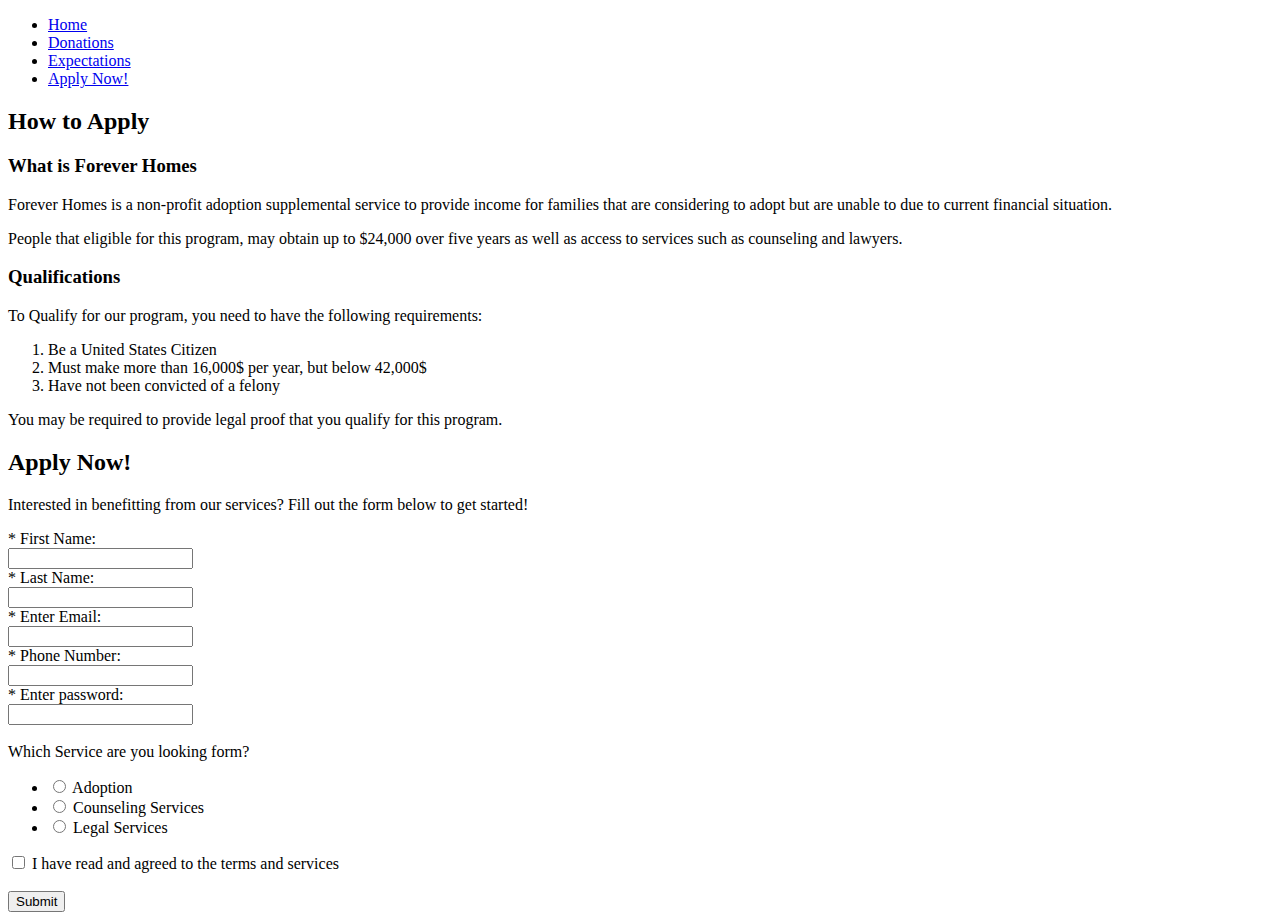
==== apply.html @ 22830af4 "Implented HTML content for apply.html" ====
<!DOCTYPE html>
<html lang="en">
  <head>
      <title>Apply to Page</title>
      <meta charset="utf-8">
      <meta name="viewport" content="width=device-width, initial-scale=1, shrink-to-fit=no">    
  </head>
  <body>
    <nav>
      <ul>
        <li><a href="index.html">Home</a></li>
        <li><a href="donations.html">Donations</a></li>
        <li><a href="expectations.html">Expectations</a></li>
        <li><a href="apply.html">Apply Now!</a></li>
      </ul>
    </nav>

    <h2>How to Apply</h2>

    <h3>What is Forever Homes</h3>
    <p>
      Forever Homes is a non-profit adoption supplemental service to provide
      income for families that are considering to adopt but are unable to due
      to current financial situation.
    </p>
    <p>
      People that eligible for this program, may obtain up to $24,000 over five 
      years as well as access to services such as counseling and lawyers. 
    </p>

    <h3>Qualifications</h3>
    <p>
      To Qualify for our program, you need to have the following requirements:
      <ol>
        <li>Be a United States Citizen</li>
        <li>Must make more than 16,000$ per year, but below 42,000$</li>
        <li>Have not been convicted of a felony</li>
      </ol>
      You may be required to provide legal proof that you qualify for this program.
    </p>

    <h2>Apply Now!</h2>
    <p>
      Interested in benefitting from our services? Fill out the form below to get started! 
    </p>

    <form action="" method="POST" target="_blank">

      * First Name:
      <br>
      <input type="text" name="firstName" required>
      <br>

      * Last Name:
      <br>
      <input type="text" name="lastName" required>
      <br>

      * Enter Email:
      <br> 
      <input type="email" name="email" required>
      <br>

      * Phone Number:
      <br>
      <input type="tel" name="phoneNum" id="" required>
      <br>

      * Enter password: 
      <br>
      <input type="password" name="password" required>
      <br>
      <br>

      Which Service are you looking form?
      <ul>
        <li><input type="radio" name = "test" value="optionA"> Adoption</li>
        <li><input type="radio" name = "test" value="optionB"> Counseling Services</li>
        <li><input type="radio" name = "test" value="optionC"> Legal Services</li>
      </ul>

      <input type="checkbox" name="Agreement" required> 
        I have read and agreed to the terms and services
      <br>
      <br>
      <input type="submit">
    </form>
  </body>
</html>
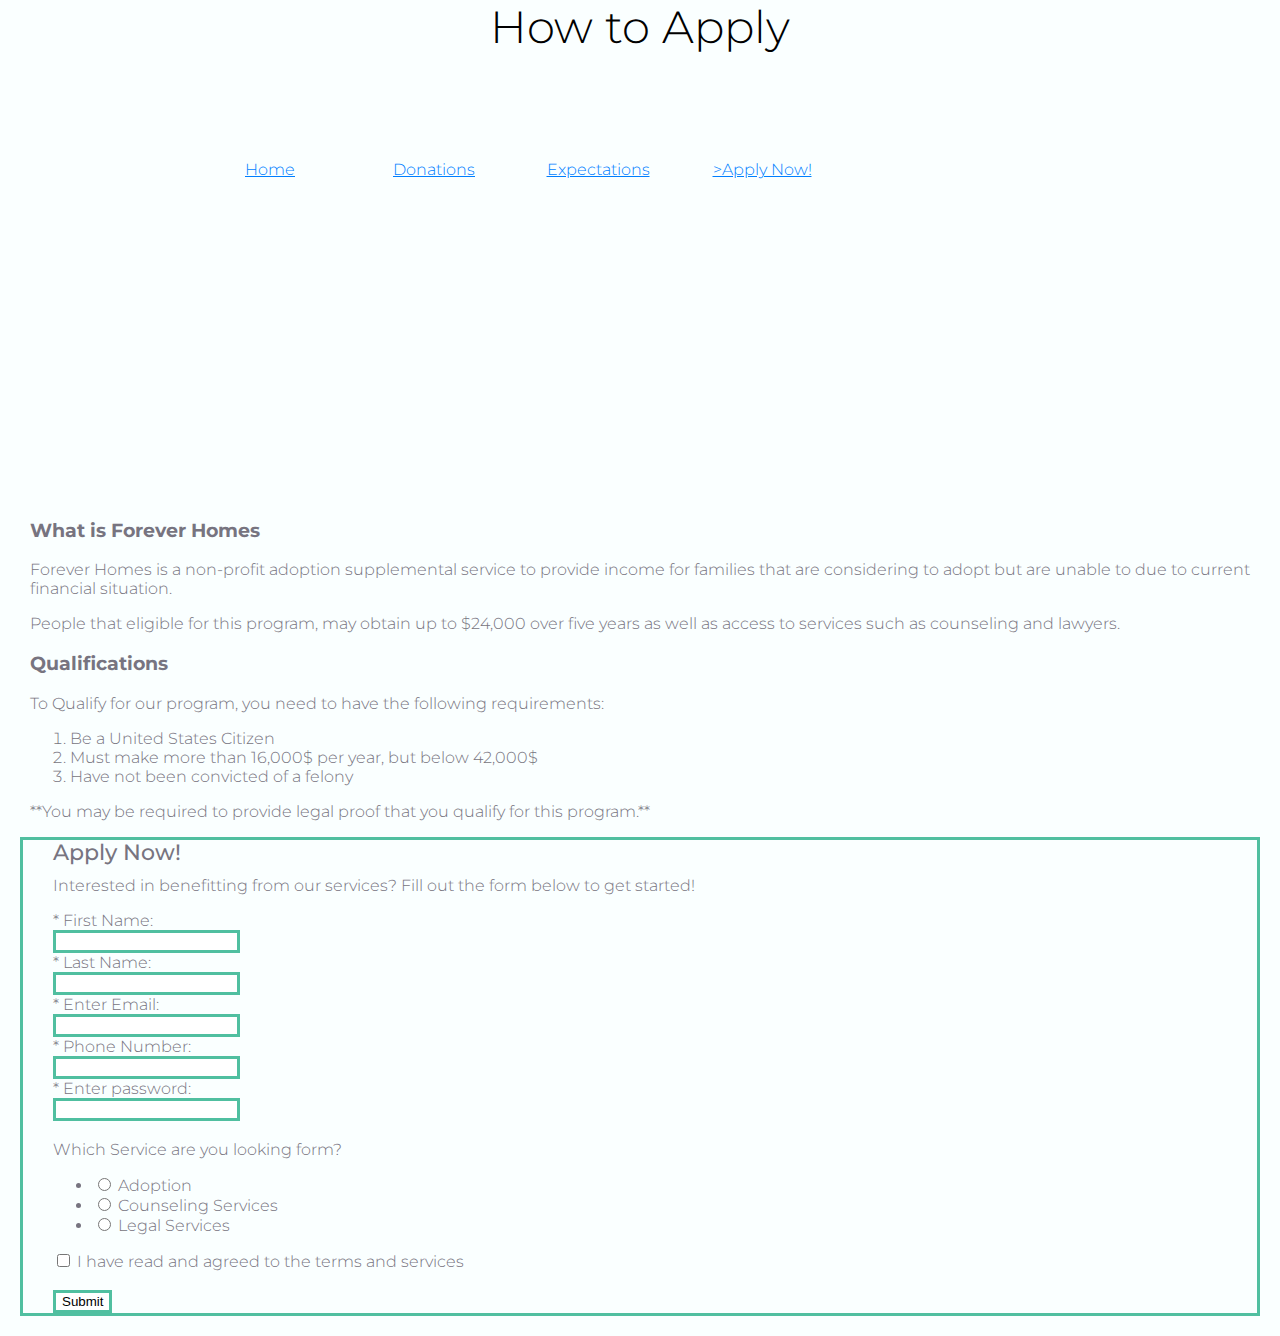
==== commit 25819f61: "css modifications regarding issue#8" ====
--- a/apply.html
+++ b/apply.html
@@ -3,20 +3,23 @@
   <head>
       <title>Apply to Page</title>
       <meta charset="utf-8">
-      <meta name="viewport" content="width=device-width, initial-scale=1, shrink-to-fit=no">    
+      <meta name="viewport" content="width=device-width, initial-scale=1, shrink-to-fit=no">
+      <link rel="stylesheet" type="text/css" media="screen" href="css/screen.css">
+
   </head>
   <body>
+
+    <header><h1>How to Apply</h1></header>
     <nav>
       <ul>
         <li><a href="index.html">Home</a></li>
         <li><a href="donations.html">Donations</a></li>
         <li><a href="expectations.html">Expectations</a></li>
-        <li><a href="apply.html">Apply Now!</a></li>
+        <li><a href="apply.html">>Apply Now!</a></li>
       </ul>
     </nav>
 
-    <h2>How to Apply</h2>
-
+  <section class = "ForeverHome">
     <h3>What is Forever Homes</h3>
     <p>
       Forever Homes is a non-profit adoption supplemental service to provide
@@ -24,10 +27,12 @@
       to current financial situation.
     </p>
     <p>
-      People that eligible for this program, may obtain up to $24,000 over five 
-      years as well as access to services such as counseling and lawyers. 
+      People that eligible for this program, may obtain up to $24,000 over five
+      years as well as access to services such as counseling and lawyers.
     </p>
+  </section>
 
+  <section class = "Qualifications">
     <h3>Qualifications</h3>
     <p>
       To Qualify for our program, you need to have the following requirements:
@@ -36,12 +41,14 @@
         <li>Must make more than 16,000$ per year, but below 42,000$</li>
         <li>Have not been convicted of a felony</li>
       </ol>
-      You may be required to provide legal proof that you qualify for this program.
+      **You may be required to provide legal proof that you qualify for this program.**
     </p>
+  </section>
 
+  <section class = "Form">
     <h2>Apply Now!</h2>
     <p>
-      Interested in benefitting from our services? Fill out the form below to get started! 
+      Interested in benefitting from our services? Fill out the form below to get started!
     </p>
 
     <form action="" method="POST" target="_blank">
@@ -57,7 +64,7 @@
       <br>
 
       * Enter Email:
-      <br> 
+      <br>
       <input type="email" name="email" required>
       <br>
 
@@ -66,7 +73,7 @@
       <input type="tel" name="phoneNum" id="" required>
       <br>
 
-      * Enter password: 
+      * Enter password:
       <br>
       <input type="password" name="password" required>
       <br>
@@ -79,11 +86,12 @@
         <li><input type="radio" name = "test" value="optionC"> Legal Services</li>
       </ul>
 
-      <input type="checkbox" name="Agreement" required> 
+      <input type="checkbox" name="Agreement" required>
         I have read and agreed to the terms and services
       <br>
       <br>
       <input type="submit">
     </form>
+   </section>
   </body>
-</html>+</html>
--- a/css/screen.css
+++ b/css/screen.css
@@ -0,0 +1,105 @@
+/* CSS Document */
+
+@import url('https://fonts.googleapis.com/css?family=Montserrat');
+
+body { font-family: 'Montserrat', sans-serif; font-size: 16px; font-weight: 300; color: #777480;
+    margin: 0; padding: 0; background: #faffff; }
+
+#page { max-width: 1200px; margin: 0 auto; position: relative; }
+
+/* Text */
+
+h1 { margin: 0 0 1em 0; font-size: 2.8em; font-weight: 300; color: #faffff; }
+h2 { margin: 0 0 .5em 0; font-size: 1.4em; font-weight: 500; line-height: 1.1em; }
+
+p { margin: 0 0 1em 0; }
+
+a { color: #007eff; }
+a:visited { color: #65b1ff}
+
+/* Header */
+
+header {
+  height: 500px;
+  background: #faffff url(https://engonetac.blob.core.windows.net/assets/uploads/img/Artboard%20.png) no-repeat center bottom;
+  position: relative;
+  text-align: center;
+}
+
+header + h2 {
+  position: absolute;
+}
+
+/* Section - All */
+
+section { padding: 0 30px; }
+
+
+/* Navigation */
+
+nav {
+    position: absolute;
+    top: 0px; left: 0px;
+    padding: 150px 200px  150px 150px;
+    width: 100%;
+}
+
+nav::after { content:''; display: block; clear: both; }
+
+nav ul { list-style: none; margin: 0; padding 0; }
+
+nav ul li  {
+    display: inline-block;
+    text-align: center;
+    color: #777480;
+    padding: 10px 5px;
+    text-decoration: none;
+    width: 150px;
+    position: relative;
+}
+
+nav ul li a:visited { color: #777480; }
+nav ul li a:hover { color: #000; }
+
+/* Media Queries */
+
+@media screen and (max-width: 1125px) {
+
+}
+
+header > h1 {
+  color: black;
+}
+
+section.donate {
+  position: relative;
+  margin: 0px 20px 20px 20px;
+  padding: 20px 0px 20px 0px;
+  border: 3px solid #50BFA0;
+  text-align: center;
+}
+
+section.donate button {
+  border: 3px solid #50BFA0;
+  background-color: #FFFFFF;
+}
+
+section.donate button:hover{
+  background-color:#50BFA0;
+}
+
+section.Form{
+  border: 3px solid #50BFA0;
+  margin: 0px 20px 20px 20px;
+  text-align:justify;
+}
+
+
+input[type=submit]:hover {
+  background-color:#50BFA0;
+}
+
+input{
+  border: 3px solid #50BFA0;
+  background-color: #FFFFFF;
+}
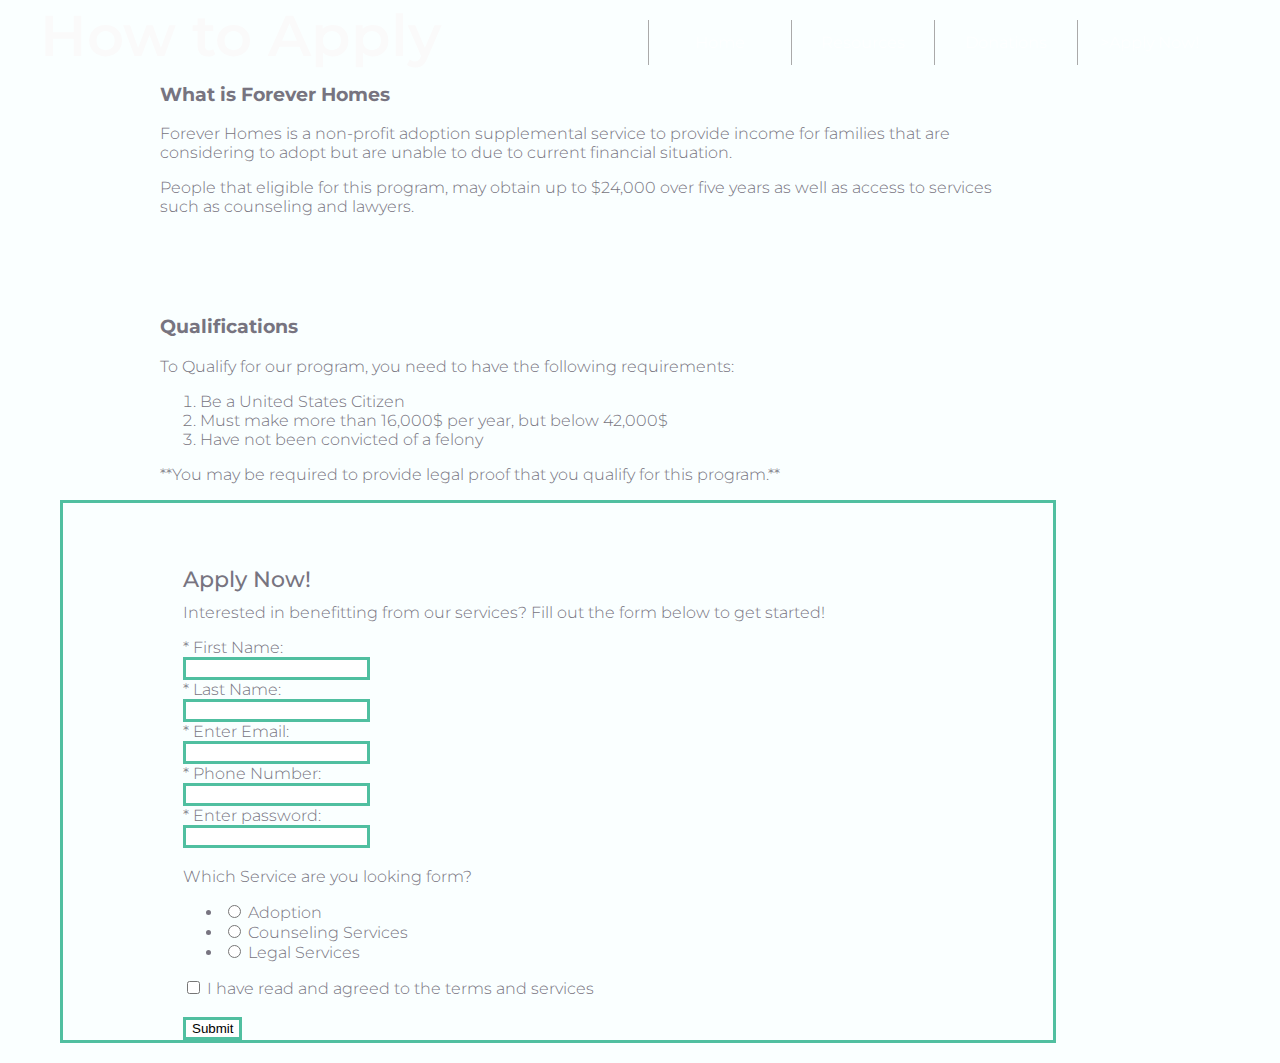
==== commit 4ec06830: "CSS styling" ====
--- a/apply.html
+++ b/apply.html
@@ -12,10 +12,10 @@
     <header><h1>How to Apply</h1></header>
     <nav>
       <ul>
-        <li><a href="index.html">Home</a></li>
-        <li><a href="donations.html">Donations</a></li>
-        <li><a href="expectations.html">Expectations</a></li>
-        <li><a href="apply.html">>Apply Now!</a></li>
+          <li><a href="apply.html">>Apply Now!</a></li>
+          <li><a href="donations.html">Donations</a></li>
+          <li><a href="expectations.html">Resources</a></li>
+          <li><a href="index.html">Home</a></li>
       </ul>
     </nav>
 
--- a/css/screen.css
+++ b/css/screen.css
@@ -3,7 +3,8 @@
 @import url('https://fonts.googleapis.com/css?family=Montserrat');
 
 body { font-family: 'Montserrat', sans-serif; font-size: 16px; font-weight: 300; color: #777480;
-    margin: 0; padding: 0; background: #faffff; }
+    margin: 0; padding: 0; background: #faffff; 
+    max-width: 1200px; margin: 0 auto; position: relative;}
 
 #page { max-width: 1200px; margin: 0 auto; position: relative; }
 
@@ -14,20 +15,50 @@
 
 p { margin: 0 0 1em 0; }
 
-a { color: #007eff; }
-a:visited { color: #65b1ff}
+a { color: #F26241; }
+a:visited { color: #F26241}
 
 /* Header */
 
-header {
-  height: 500px;
-  background: #faffff url(https://engonetac.blob.core.windows.net/assets/uploads/img/Artboard%20.png) no-repeat center bottom;
+.home{
+  height: 670px;
+  background: #faffff url(../img/Adption-Header-1.jpg) no-repeat center bottom ; 
+  background: #faffff url(../img/logo.gif) no-repeat left top ; 
   position: relative;
-  text-align: center;
 }
 
-header + h2 {
-  position: absolute;
+.donations{
+  height: 670px;
+  background: #faffff url(../img/Donation-Header-4.jpg) no-repeat center bottom; 
+  position: relative;
+  object-fit: contain;  
+}
+
+header {
+
+}
+
+header h1 {
+  text-align: left;
+  position: absolute; 
+  display: block; width: 540px; height: 100px;
+  left: 0px; top: 0px; 
+  font-size: 3.6em; font-weight: 600;
+  margin: 0 0 10px 0; 
+  color: #fafafa
+}
+
+header h2 {
+  text-align: left;
+  position: absolute; 
+  display: block; width: 860px; height: 140px;
+  background: #ffffff;
+  opacity: 0.7;
+  left: 0px; bottom: 60px; 
+  font-size: 3.6em; font-weight: 800;
+  margin: 0 0 10px 0; 
+  color: #ffa500;
+
 }
 
 /* Section - All */
@@ -40,35 +71,42 @@
 nav {
     position: absolute;
     top: 0px; left: 0px;
-    padding: 150px 200px  150px 150px;
+    padding: 20px 0 0 0;
     width: 100%;
 }
 
 nav::after { content:''; display: block; clear: both; }
 
-nav ul { list-style: none; margin: 0; padding 0; }
+nav ul { list-style: none; margin: 0; padding: 0; }
 
-nav ul li  {
+ nav ul li a {
     display: inline-block;
     text-align: center;
-    color: #777480;
+    color: #FFF;
     padding: 10px 5px;
     text-decoration: none;
-    width: 150px;
+    width: 100px;
     position: relative;
 }
 
-nav ul li a:visited { color: #777480; }
-nav ul li a:hover { color: #000; }
+/* nav ul li a:visited { color: #777480; } */
+nav ul li a:hover { color: #aaa; }  
+nav ul li a:visited { color: #FFF; }  
+
+nav > ul { padding-right: 20px; }
+
+nav > ul > li { 
+  float: right; 
+  border-left: 1px solid; 
+  border-color: #aaa; 
+  padding: 0.2em 1em; 
+
+}
 
 /* Media Queries */
 
 @media screen and (max-width: 1125px) {
 
-}
-
-header > h1 {
-  color: black;
 }
 
 section.donate {
@@ -103,3 +141,10 @@
   border: 3px solid #50BFA0;
   background-color: #FFFFFF;
 }
+
+section{
+  padding-top: 4em; 
+  padding-left: 10%;
+  width: 70%; 
+}
+
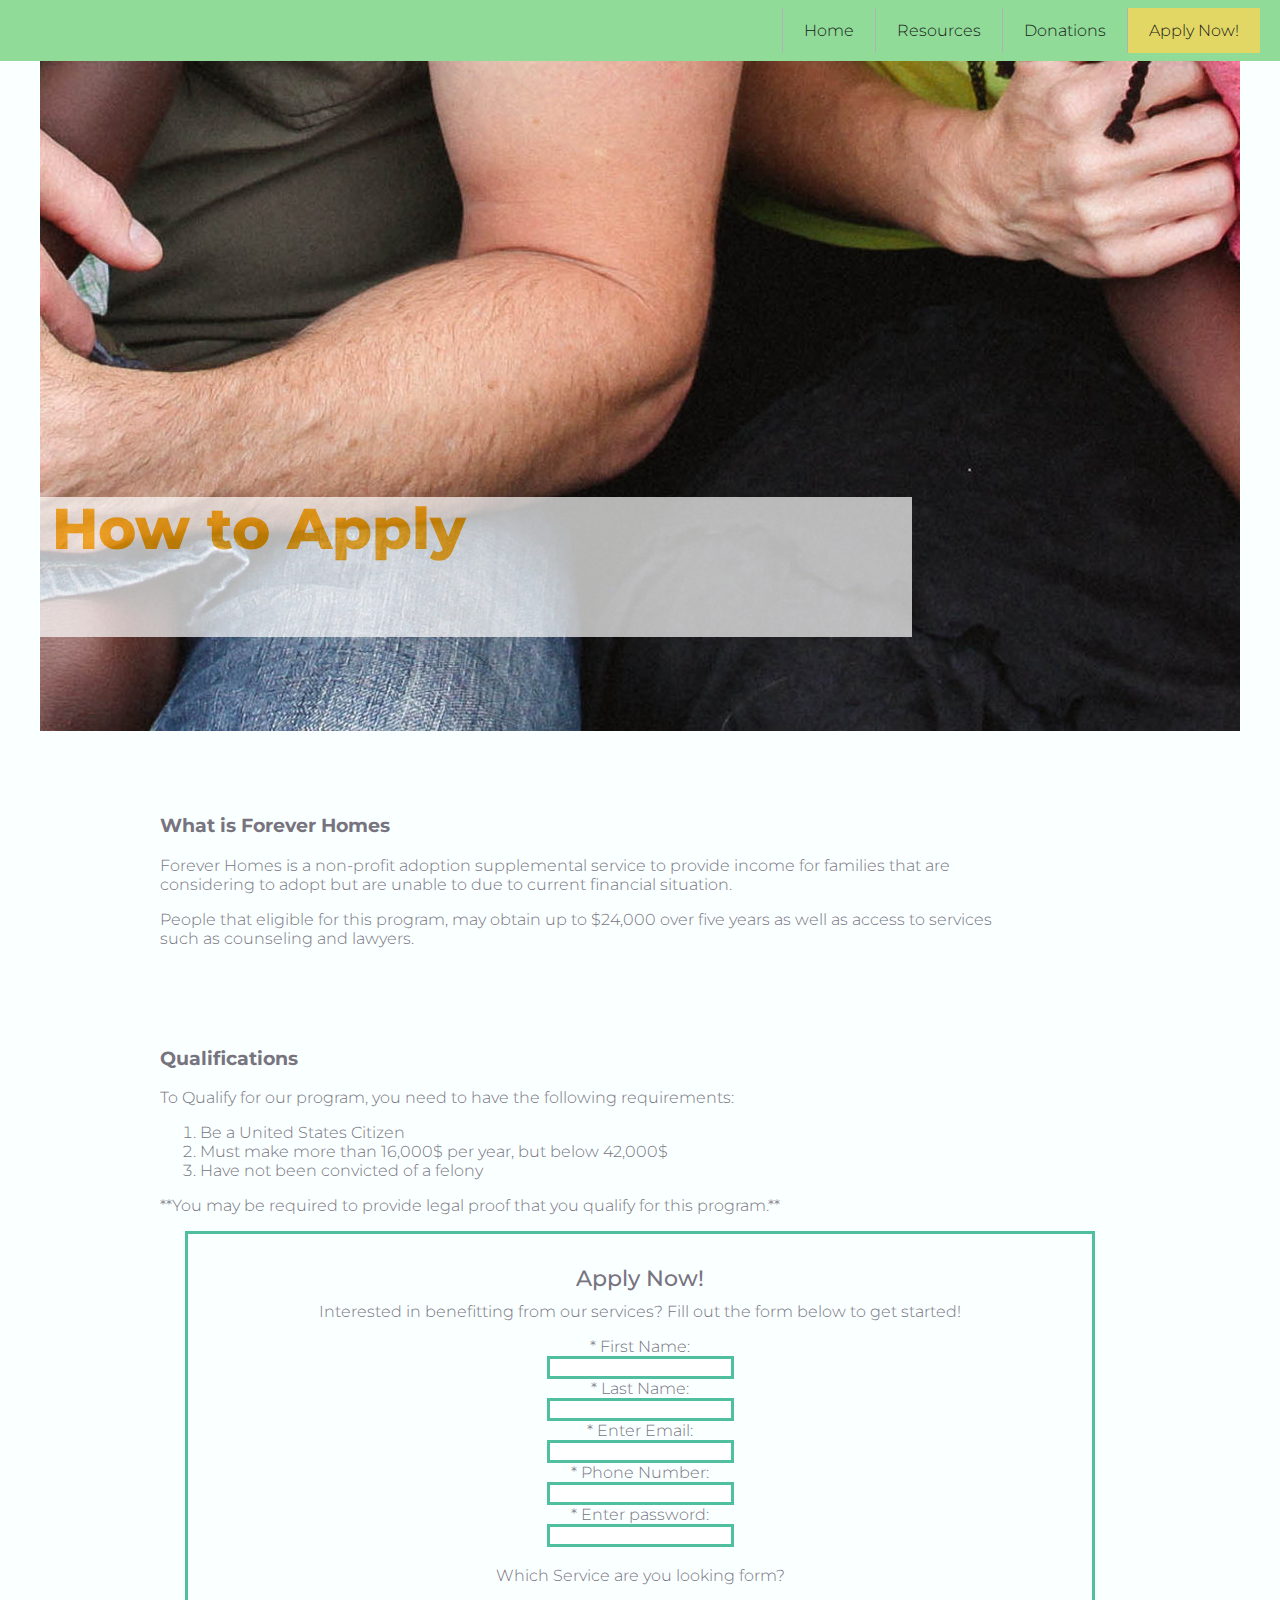
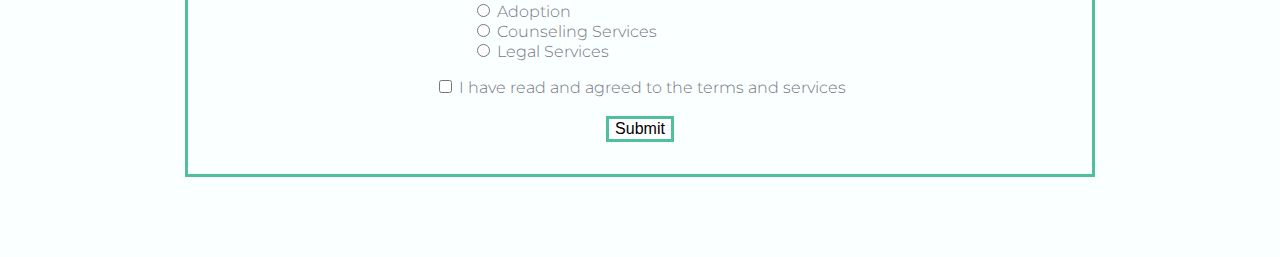
==== commit 6bb11751: "Made Webpages more responsive" ====
--- a/apply.html
+++ b/apply.html
@@ -9,89 +9,100 @@
   </head>
   <body>
 
-    <header><h1>How to Apply</h1></header>
-    <nav>
+  <nav>
       <ul>
-          <li><a href="apply.html">>Apply Now!</a></li>
-          <li><a href="donations.html">Donations</a></li>
-          <li><a href="expectations.html">Resources</a></li>
-          <li><a href="index.html">Home</a></li>
+        <li class = "active"><a href="apply.html">Apply Now!</a></li>
+        <li><a href="donations.html">Donations</a></li>
+        <li><a href="resources.html">Resources</a></li>
+        <li><a href="index.html">Home</a></li>
       </ul>
     </nav>
 
-  <section class = "ForeverHome">
-    <h3>What is Forever Homes</h3>
-    <p>
-      Forever Homes is a non-profit adoption supplemental service to provide
-      income for families that are considering to adopt but are unable to due
-      to current financial situation.
-    </p>
-    <p>
-      People that eligible for this program, may obtain up to $24,000 over five
-      years as well as access to services such as counseling and lawyers.
-    </p>
-  </section>
+    <div id="page">
+        <header id="applyNow">
+          <h2>How to Apply</h2>
+        </header>
 
-  <section class = "Qualifications">
-    <h3>Qualifications</h3>
-    <p>
-      To Qualify for our program, you need to have the following requirements:
-      <ol>
-        <li>Be a United States Citizen</li>
-        <li>Must make more than 16,000$ per year, but below 42,000$</li>
-        <li>Have not been convicted of a felony</li>
-      </ol>
-      **You may be required to provide legal proof that you qualify for this program.**
-    </p>
-  </section>
+        <section class = "ForeverHome">
+          <h3>What is Forever Homes</h3>
+          <p>
+            Forever Homes is a non-profit adoption supplemental service to provide
+            income for families that are considering to adopt but are unable to due
+            to current financial situation.
+          </p>
+          <p>
+            People that eligible for this program, may obtain up to $24,000 over five
+            years as well as access to services such as counseling and lawyers.
+          </p>
+        </section>
+      
+        <section class = "Qualifications">
+          <h3>Qualifications</h3>
+          <p>
+            To Qualify for our program, you need to have the following requirements:
+            <ol>
+              <li>Be a United States Citizen</li>
+              <li>Must make more than 16,000$ per year, but below 42,000$</li>
+              <li>Have not been convicted of a felony</li>
+            </ol>
+            **You may be required to provide legal proof that you qualify for this program.**
+          </p>
+        </section>
+      
+        <section class = "Form">
+          <h2>Apply Now!</h2>
+          <p>
+            Interested in benefitting from our services? Fill out the form below to get started!
+          </p>
+      
+          <form action="" method="POST" target="_blank">
+      
+            * First Name:
+            <br>
+            <input type="text" name="firstName" required>
+            <br>
+      
+            * Last Name:
+            <br>
+            <input type="text" name="lastName" required>
+            <br>
+      
+            * Enter Email:
+            <br>
+            <input type="email" name="email" required>
+            <br>
+      
+            * Phone Number:
+            <br>
+            <input type="tel" name="phoneNum" id="" required>
+            <br>
+      
+            * Enter password:
+            <br>
+            <input type="password" name="password" required>
+            <br>
+            <br>
+      
+            Which Service are you looking form?
+            <div class="choiceCenter">
+                <ul>
+                    <li><input type="radio" name = "test" value="optionA"> Adoption</li>
+                    <li><input type="radio" name = "test" value="optionB"> Counseling Services</li>
+                    <li><input type="radio" name = "test" value="optionC"> Legal Services</li>
+                  </ul>
+            
 
-  <section class = "Form">
-    <h2>Apply Now!</h2>
-    <p>
-      Interested in benefitting from our services? Fill out the form below to get started!
-    </p>
 
-    <form action="" method="POST" target="_blank">
+            </div>
 
-      * First Name:
-      <br>
-      <input type="text" name="firstName" required>
-      <br>
-
-      * Last Name:
-      <br>
-      <input type="text" name="lastName" required>
-      <br>
-
-      * Enter Email:
-      <br>
-      <input type="email" name="email" required>
-      <br>
-
-      * Phone Number:
-      <br>
-      <input type="tel" name="phoneNum" id="" required>
-      <br>
-
-      * Enter password:
-      <br>
-      <input type="password" name="password" required>
-      <br>
-      <br>
-
-      Which Service are you looking form?
-      <ul>
-        <li><input type="radio" name = "test" value="optionA"> Adoption</li>
-        <li><input type="radio" name = "test" value="optionB"> Counseling Services</li>
-        <li><input type="radio" name = "test" value="optionC"> Legal Services</li>
-      </ul>
-
-      <input type="checkbox" name="Agreement" required>
-        I have read and agreed to the terms and services
-      <br>
-      <br>
-      <input type="submit">
-    </form>
-   </section>
+            <input type="checkbox" name="Agreement" required>
+              I have read and agreed to the terms and services
+            <br>
+            <br>
+            <input type="submit">
+          </form>
+         </section> 
+      </div>
+  
   </body>
 </html>
--- a/css/screen.css
+++ b/css/screen.css
@@ -4,9 +4,10 @@
 
 body { font-family: 'Montserrat', sans-serif; font-size: 16px; font-weight: 300; color: #777480;
     margin: 0; padding: 0; background: #faffff; 
-    max-width: 1200px; margin: 0 auto; position: relative;}
-
-#page { max-width: 1200px; margin: 0 auto; position: relative; }
+     margin: 0 auto; position: relative;}
+
+
+#page { max-width: 1200px; margin: 0 auto 5em auto; position: relative; }
 
 /* Text */
 
@@ -20,22 +21,56 @@
 
 /* Header */
 
-.home{
+#home{
   height: 670px;
   background: #faffff url(../img/Adption-Header-1.jpg) no-repeat center bottom ; 
-  background: #faffff url(../img/logo.gif) no-repeat left top ; 
-  position: relative;
-}
-
-.donations{
+ /* background: #faffff url(../img/logo.gif) no-repeat left top ; */
+  position: relative;
+}
+
+#home > h2{
+  position: absolute;
+  padding-left: 0.2em;
+  top: 60%;
+}
+
+#donations{
   height: 670px;
   background: #faffff url(../img/Donation-Header-4.jpg) no-repeat center bottom; 
   position: relative;
   object-fit: contain;  
 }
 
-header {
-
+#donations > h2{
+  position: absolute;
+  padding-left: 0.2em;
+  top: 60%;
+}
+
+#resources{
+  height: 670px;
+  background: #faffff url(../img/Donation-Header-3.jpg) no-repeat center bottom; 
+  position: relative;
+  object-fit: contain;  
+}
+
+#resources > h2{
+  position: absolute;
+  padding-left: 0.2em;
+  top: 60%;
+}
+
+#applyNow{
+  height: 670px;
+  background: #faffff url(../img/Donation-Header-3.jpg) no-repeat center bottom; 
+  position: relative;
+  object-fit: contain;  
+}
+
+#applyNow > h2{
+  position: absolute;
+  padding-left: 0.2em;
+  top: 60%;
 }
 
 header h1 {
@@ -50,17 +85,25 @@
 
 header h2 {
   text-align: left;
+  justify-content: center;
   position: absolute; 
   display: block; width: 860px; height: 140px;
   background: #ffffff;
   opacity: 0.7;
   left: 0px; bottom: 60px; 
   font-size: 3.6em; font-weight: 800;
-  margin: 0 0 10px 0; 
+  margin: auto; 
   color: #ffa500;
 
 }
 
+
+
+.flexContainer{
+  display: flex;
+}
+
+
 /* Section - All */
 
 section { padding: 0 30px; }
@@ -69,10 +112,13 @@
 /* Navigation */
 
 nav {
-    position: absolute;
-    top: 0px; left: 0px;
-    padding: 20px 0 0 0;
+  z-index: 20;
+    position: sticky;
+    top: 0;
+    padding: 0.5em 0em;
     width: 100%;
+    background-color: #84D78D;
+    opacity: 0.9;
 }
 
 nav::after { content:''; display: block; clear: both; }
@@ -82,16 +128,17 @@
  nav ul li a {
     display: inline-block;
     text-align: center;
-    color: #FFF;
+    color: #000;
+    opacity: 1;
     padding: 10px 5px;
     text-decoration: none;
-    width: 100px;
     position: relative;
 }
 
-/* nav ul li a:visited { color: #777480; } */
-nav ul li a:hover { color: #aaa; }  
-nav ul li a:visited { color: #FFF; }  
+ nav ul li a:visited { color: #000; } 
+
+
+nav ul li a:hover { color: #F26241; }   
 
 nav > ul { padding-right: 20px; }
 
@@ -103,6 +150,10 @@
 
 }
 
+.active{
+  background-color: #DFD354;
+}
+
 /* Media Queries */
 
 @media screen and (max-width: 1125px) {
@@ -111,15 +162,17 @@
 
 section.donate {
   position: relative;
-  margin: 0px 20px 20px 20px;
-  padding: 20px 0px 20px 0px;
+  margin: 2em auto;
+  padding: 2em;
   border: 3px solid #50BFA0;
   text-align: center;
 }
 
 section.donate button {
-  border: 3px solid #50BFA0;
+  border: 1px solid #50BFA0;
   background-color: #FFFFFF;
+  font-size: 1em;
+  margin: 0.2em;
 }
 
 section.donate button:hover{
@@ -128,11 +181,28 @@
 
 section.Form{
   border: 3px solid #50BFA0;
-  margin: 0px 20px 20px 20px;
-  text-align:justify;
-}
-
-
+  margin: 1em auto;
+  padding: 2em;
+  text-align:center;
+
+}
+
+.choiceCenter{
+  display: block;
+  text-align: left;
+  margin: 0 auto;
+  padding-left: 30%; 
+  
+}
+
+.choiceCenter ul{
+  list-style: none;
+  padding-left: 0;
+}
+
+input[type=submit] {
+  font-size: 1em;
+}
 input[type=submit]:hover {
   background-color:#50BFA0;
 }
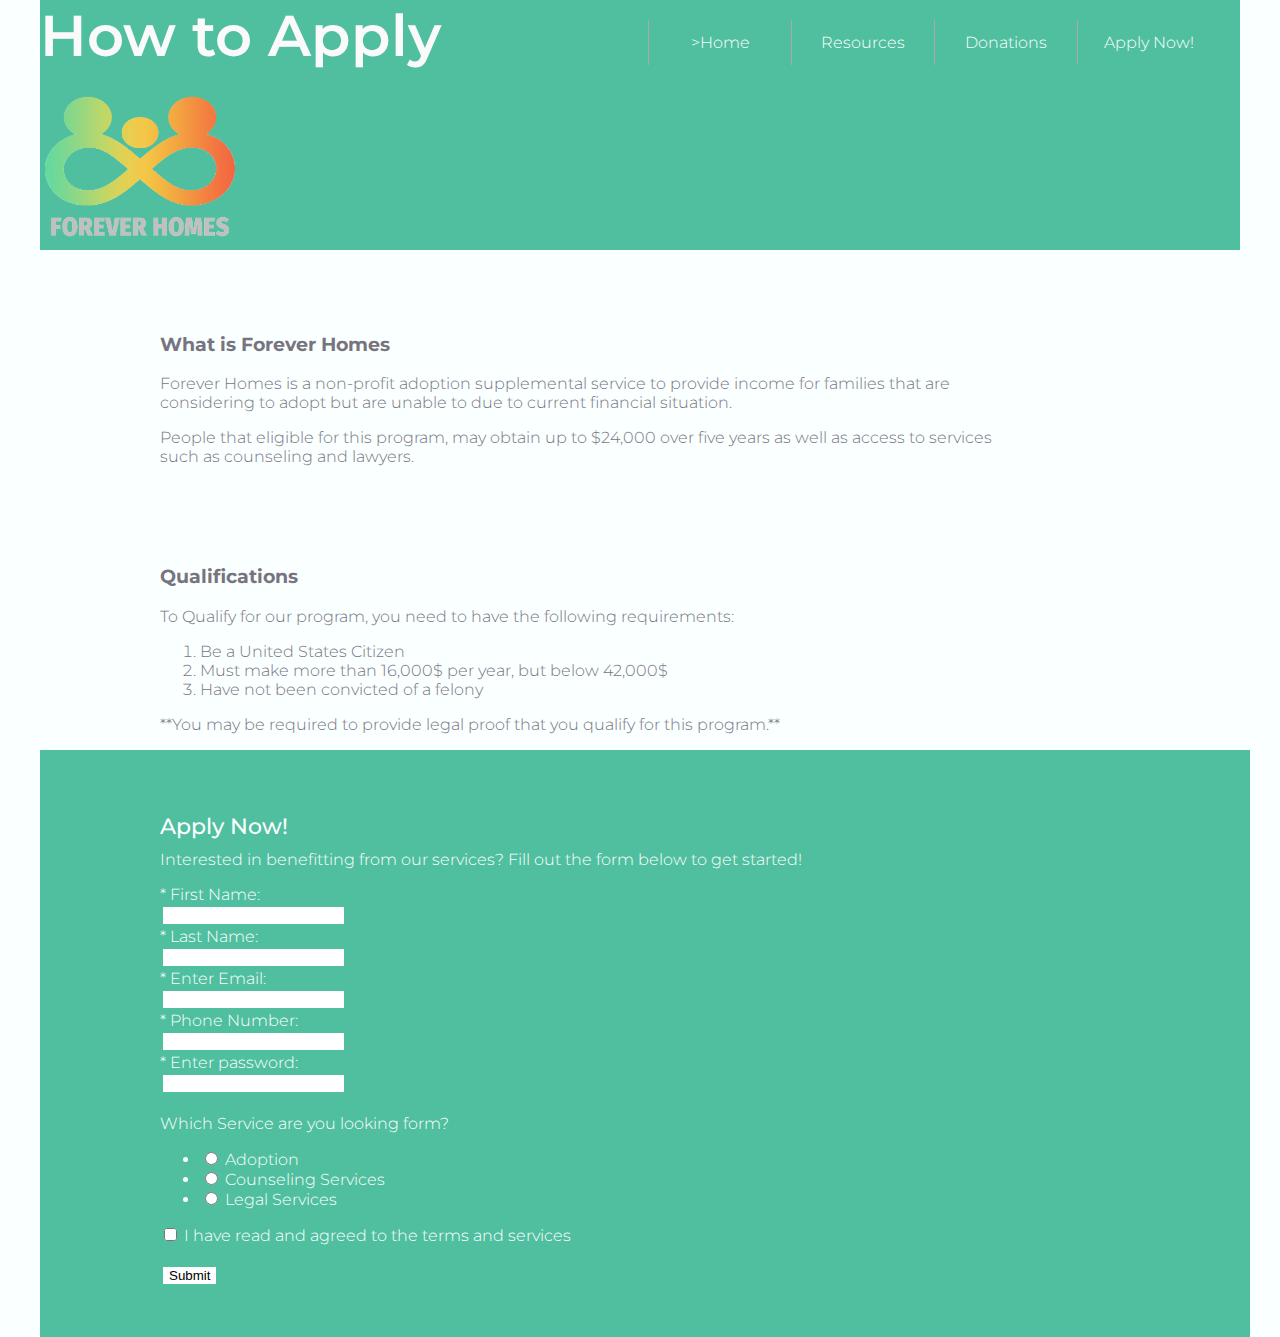
==== commit 811001eb: "updated css for logo" ====
--- a/apply.html
+++ b/apply.html
@@ -9,100 +9,93 @@
   </head>
   <body>
 
-  <nav>
+    <header>
+      <div class="apply">
+        <h1>How to Apply</h1>
+      </div>
+      </header>
+    <nav>
       <ul>
-        <li class = "active"><a href="apply.html">Apply Now!</a></li>
+        <li><a href="apply.html">Apply Now!</a></li>
         <li><a href="donations.html">Donations</a></li>
-        <li><a href="resources.html">Resources</a></li>
-        <li><a href="index.html">Home</a></li>
+        <li><a href="expectations.html">Resources</a></li>
+        <li><a href="index.html">>Home</a></li>
       </ul>
     </nav>
 
-    <div id="page">
-        <header id="applyNow">
-          <h2>How to Apply</h2>
-        </header>
+  <section class = "ForeverHome">
+    <h3>What is Forever Homes</h3>
+    <p>
+      Forever Homes is a non-profit adoption supplemental service to provide
+      income for families that are considering to adopt but are unable to due
+      to current financial situation.
+    </p>
+    <p>
+      People that eligible for this program, may obtain up to $24,000 over five
+      years as well as access to services such as counseling and lawyers.
+    </p>
+  </section>
 
-        <section class = "ForeverHome">
-          <h3>What is Forever Homes</h3>
-          <p>
-            Forever Homes is a non-profit adoption supplemental service to provide
-            income for families that are considering to adopt but are unable to due
-            to current financial situation.
-          </p>
-          <p>
-            People that eligible for this program, may obtain up to $24,000 over five
-            years as well as access to services such as counseling and lawyers.
-          </p>
-        </section>
-      
-        <section class = "Qualifications">
-          <h3>Qualifications</h3>
-          <p>
-            To Qualify for our program, you need to have the following requirements:
-            <ol>
-              <li>Be a United States Citizen</li>
-              <li>Must make more than 16,000$ per year, but below 42,000$</li>
-              <li>Have not been convicted of a felony</li>
-            </ol>
-            **You may be required to provide legal proof that you qualify for this program.**
-          </p>
-        </section>
-      
-        <section class = "Form">
-          <h2>Apply Now!</h2>
-          <p>
-            Interested in benefitting from our services? Fill out the form below to get started!
-          </p>
-      
-          <form action="" method="POST" target="_blank">
-      
-            * First Name:
-            <br>
-            <input type="text" name="firstName" required>
-            <br>
-      
-            * Last Name:
-            <br>
-            <input type="text" name="lastName" required>
-            <br>
-      
-            * Enter Email:
-            <br>
-            <input type="email" name="email" required>
-            <br>
-      
-            * Phone Number:
-            <br>
-            <input type="tel" name="phoneNum" id="" required>
-            <br>
-      
-            * Enter password:
-            <br>
-            <input type="password" name="password" required>
-            <br>
-            <br>
-      
-            Which Service are you looking form?
-            <div class="choiceCenter">
-                <ul>
-                    <li><input type="radio" name = "test" value="optionA"> Adoption</li>
-                    <li><input type="radio" name = "test" value="optionB"> Counseling Services</li>
-                    <li><input type="radio" name = "test" value="optionC"> Legal Services</li>
-                  </ul>
-            
+  <section class = "Qualifications">
+    <h3>Qualifications</h3>
+    <p>
+      To Qualify for our program, you need to have the following requirements:
+      <ol>
+        <li>Be a United States Citizen</li>
+        <li>Must make more than 16,000$ per year, but below 42,000$</li>
+        <li>Have not been convicted of a felony</li>
+      </ol>
+      **You may be required to provide legal proof that you qualify for this program.**
+    </p>
+  </section>
 
+  <section class = "Form">
+    <h2>Apply Now!</h2>
+    <p>
+      Interested in benefitting from our services? Fill out the form below to get started!
+    </p>
 
-            </div>
+    <form action="" method="POST" target="_blank">
 
-            <input type="checkbox" name="Agreement" required>
-              I have read and agreed to the terms and services
-            <br>
-            <br>
-            <input type="submit">
-          </form>
-         </section> 
-      </div>
-  
+      * First Name:
+      <br>
+      <input type="text" name="firstName" required>
+      <br>
+
+      * Last Name:
+      <br>
+      <input type="text" name="lastName" required>
+      <br>
+
+      * Enter Email:
+      <br>
+      <input type="email" name="email" required>
+      <br>
+
+      * Phone Number:
+      <br>
+      <input type="tel" name="phoneNum" id="" required>
+      <br>
+
+      * Enter password:
+      <br>
+      <input type="password" name="password" required>
+      <br>
+      <br>
+
+      Which Service are you looking form?
+      <ul>
+        <li><input type="radio" name = "test" value="optionA"> Adoption</li>
+        <li><input type="radio" name = "test" value="optionB"> Counseling Services</li>
+        <li><input type="radio" name = "test" value="optionC"> Legal Services</li>
+      </ul>
+
+      <input type="checkbox" name="Agreement" required>
+        I have read and agreed to the terms and services
+      <br>
+      <br>
+      <input type="submit">
+    </form>
+   </section>
   </body>
 </html>
--- a/css/screen.css
+++ b/css/screen.css
@@ -3,11 +3,10 @@
 @import url('https://fonts.googleapis.com/css?family=Montserrat');
 
 body { font-family: 'Montserrat', sans-serif; font-size: 16px; font-weight: 300; color: #777480;
-    margin: 0; padding: 0; background: #faffff; 
-     margin: 0 auto; position: relative;}
+    margin: 0; padding: 0; background: #faffff;
+    max-width: 1200px; margin: 0 auto; position: relative;}
 
-
-#page { max-width: 1200px; margin: 0 auto 5em auto; position: relative; }
+#page { max-width: 1200px; margin: 0 auto; position: relative; }
 
 /* Text */
 
@@ -21,86 +20,65 @@
 
 /* Header */
 
-#home{
+.home{
   height: 670px;
-  background: #faffff url(../img/Adption-Header-1.jpg) no-repeat center bottom ; 
- /* background: #faffff url(../img/logo.gif) no-repeat left top ; */
+  background: url(../img/logo.gif) no-repeat left top , url(../img/Adption-Header-1.jpg) no-repeat center bottom #faffff  ;
+  background-size: 200px, auto;
   position: relative;
+  ;
 }
 
-#home > h2{
-  position: absolute;
-  padding-left: 0.2em;
-  top: 60%;
+.donations{
+  /*height: 670px;*/
+  /*background: #faffff url(../img/Donation-Header-4.jpg) no-repeat center bottom;*/
+  height: 250px;
+  background: url(../img/logo.gif) no-repeat left bottom #F26241;
+  background-size: 200px, auto;
+  position: relative;
+  object-fit: contain;
 }
 
-#donations{
-  height: 670px;
-  background: #faffff url(../img/Donation-Header-4.jpg) no-repeat center bottom; 
+.apply{
+  height: 250px;
+  background: url(../img/logo.gif) no-repeat left bottom #50BFA0;
+  background-size: 200px, auto;
   position: relative;
-  object-fit: contain;  
+  object-fit: contain;
 }
 
-#donations > h2{
-  position: absolute;
-  padding-left: 0.2em;
-  top: 60%;
+.expectations{
+  height: 250px;
+  background: url(../img/logo.gif) no-repeat left bottom #745DA6;
+  background-size: 200px, auto;
+  position: relative;
+  object-fit: contain;
 }
 
-#resources{
-  height: 670px;
-  background: #faffff url(../img/Donation-Header-3.jpg) no-repeat center bottom; 
-  position: relative;
-  object-fit: contain;  
-}
+header {
 
-#resources > h2{
-  position: absolute;
-  padding-left: 0.2em;
-  top: 60%;
-}
-
-#applyNow{
-  height: 670px;
-  background: #faffff url(../img/Donation-Header-3.jpg) no-repeat center bottom; 
-  position: relative;
-  object-fit: contain;  
-}
-
-#applyNow > h2{
-  position: absolute;
-  padding-left: 0.2em;
-  top: 60%;
 }
 
 header h1 {
   text-align: left;
-  position: absolute; 
+  position: absolute;
   display: block; width: 540px; height: 100px;
-  left: 0px; top: 0px; 
+  left: 0px; top: 0px;
   font-size: 3.6em; font-weight: 600;
-  margin: 0 0 10px 0; 
+  margin: 0 0 10px 0;
   color: #fafafa
 }
 
 header h2 {
   text-align: left;
-  justify-content: center;
-  position: absolute; 
+  position: absolute;
   display: block; width: 860px; height: 140px;
   background: #ffffff;
   opacity: 0.7;
-  left: 0px; bottom: 60px; 
+  left: 0px; bottom: 60px;
   font-size: 3.6em; font-weight: 800;
-  margin: auto; 
+  margin: 0 0 10px 0;
   color: #ffa500;
 
-}
-
-
-
-.flexContainer{
-  display: flex;
 }
 
 
@@ -112,13 +90,10 @@
 /* Navigation */
 
 nav {
-  z-index: 20;
-    position: sticky;
-    top: 0;
-    padding: 0.5em 0em;
+    position: absolute;
+    top: 0px; left: 0px;
+    padding: 20px 0 0 0;
     width: 100%;
-    background-color: #84D78D;
-    opacity: 0.9;
 }
 
 nav::after { content:''; display: block; clear: both; }
@@ -128,30 +103,25 @@
  nav ul li a {
     display: inline-block;
     text-align: center;
-    color: #000;
-    opacity: 1;
+    color: #FFF;
     padding: 10px 5px;
     text-decoration: none;
+    width: 100px;
     position: relative;
 }
 
- nav ul li a:visited { color: #000; } 
-
-
-nav ul li a:hover { color: #F26241; }   
+/* nav ul li a:visited { color: #777480; } */
+nav ul li a:hover { color: #aaa; }
+nav ul li a:visited { color: #FFF; }
 
 nav > ul { padding-right: 20px; }
 
-nav > ul > li { 
-  float: right; 
-  border-left: 1px solid; 
-  border-color: #aaa; 
-  padding: 0.2em 1em; 
+nav > ul > li {
+  float: right;
+  border-left: 1px solid;
+  border-color: #aaa;
+  padding: 0.2em 1em;
 
-}
-
-.active{
-  background-color: #DFD354;
 }
 
 /* Media Queries */
@@ -162,47 +132,32 @@
 
 section.donate {
   position: relative;
-  margin: 2em auto;
-  padding: 2em;
-  border: 3px solid #50BFA0;
+  background-color:#F26241;
+  color: #FFFFFF;
   text-align: center;
+  padding-right: 250px;
+  padding-bottom: 50px;
 }
 
 section.donate button {
-  border: 1px solid #50BFA0;
+  border: 3px solid #F2C849;
   background-color: #FFFFFF;
-  font-size: 1em;
-  margin: 0.2em;
 }
 
 section.donate button:hover{
-  background-color:#50BFA0;
+  background-color:#F2C849;
 }
 
 section.Form{
-  border: 3px solid #50BFA0;
-  margin: 1em auto;
-  padding: 2em;
-  text-align:center;
+  background: #50BFA0;
+  text-align: justify;
+  color: #FFFFFF;
+  padding-right: 250px;
+  padding-bottom: 50px;
 
 }
 
-.choiceCenter{
-  display: block;
-  text-align: left;
-  margin: 0 auto;
-  padding-left: 30%; 
-  
-}
 
-.choiceCenter ul{
-  list-style: none;
-  padding-left: 0;
-}
-
-input[type=submit] {
-  font-size: 1em;
-}
 input[type=submit]:hover {
   background-color:#50BFA0;
 }
@@ -213,8 +168,7 @@
 }
 
 section{
-  padding-top: 4em; 
+  padding-top: 4em;
   padding-left: 10%;
-  width: 70%; 
+  width: 70%;
 }
-
